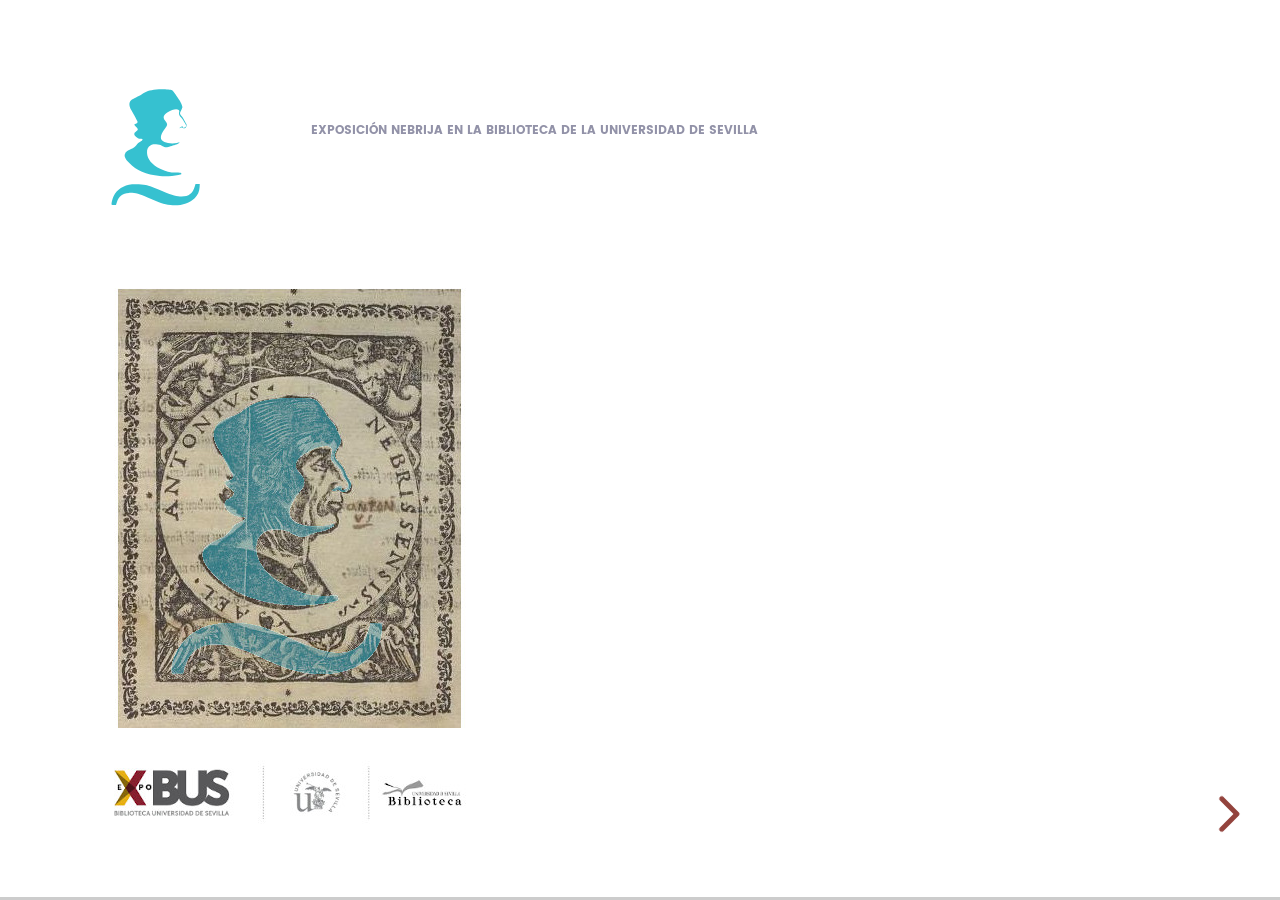
==== nebrija/index.html @ 157eaf67 "Primera publicación Nebrija 01" ====
<!doctype html>
<html>
	<head>
		<meta charset="utf-8">
		<meta name="viewport" content="width=device-width, initial-scale=1.0, maximum-scale=1.0, user-scalable=no">

		<title>Exposición Antonio de Nebrija en la BUS</title>

		<link rel="stylesheet" href="css/reveal.css">
		<link rel="stylesheet" href="css/theme/myplanet.css">
		<link rel="stylesheet" href="css/presentation.css">
		<link rel="stylesheet" href="css/nebrija.css">

	</head>
	<body>
		<div class="reveal pattern--random">
			<div class="slides">
<!---SECTION------------------------------------------------------------------->
				<section class="subsection " id="subsection--ice"><!--<section class="subsection color--ice" id="subsection--ice">-->
					<div class="grid-wrapper">
						<div class="header">
							<div class="logo"></div>
							<div class="section" style="margin-top: 40px;">Exposición Nebrija en la biblioteca de la universidad de Sevilla</div>
						</div>
						<h1> <img src="imagenes/portada.jpg" style="margin: 80px auto; justify-content: center;"> </h1>
						
						<div class="description" style="text-align: justify;">30 Septiembre - 12 Octubre (2022)</div> 
					</div>
				</section>
<!---SECTION------------------------------------------------------------------->
<section id="salas">
	<div class="grid-wrapper">
		<div class="header">
			<div class="logo"></div>
			<div class="section" style="margin-top: 40px;">Exposición Nebrija en la biblioteca de la universidad de Sevilla</div>
		</div>
		<div class="content" style="text-align: center;">
			<button id="botonsala" onclick="location.href='#sala1'" type="button">Sala 1: Gramáticas</button>
			<button id="botonsala" onclick="location.href='#sala2'" type="button">Sala 2: Diccionarios</button>
			<button id="botonsala" onclick="location.href='#sala3'" type="button">Sala 3: Ediciones y Comentos</button>
			<button id="botonsala" onclick="location.href='#sala4'" type="button">Sala 4: La imprenta granadina de los Nebrija</button>
			<button id="botonsala" onclick="location.href='#sala5'" type="button">Sala 5: Tradición Escolar</button>
			<button id="botonsala" onclick="location.href='#sala6'" type="button">Sala 6: Homenajes y Exposiciones</button>
		</div>
	</div>
</section>

<!---SECTION------SALA 1------------------------------------------------------------->
<section>
	<section id="sala1">
		<div class="grid-wrapper">
			<div class="header">
				<div class="logo"></div>
				<div class="section" style="margin-top: 40px;">Exposición Nebrija en la biblioteca de la universidad de Sevilla</div>
			</div>
			<div class="content" style="text-align: center;">
				<h1 class="tituloSala" style="margin-top: 10px;">1. Gramáticas</h1>
				<img src="imagenes/vs1n.png">
				<div class="reproductores" style="height: 30em;width:95%;border:solid 0px red;margin: auto;">
					<iframe src="S1_gramatica.html" frameborder="0" style="height: 30em;width:100%;"></iframe>
				</div>		
			</div>
		</div>
		
	</section>

	<section id="sala1libro1" class="sectionLibro" style="margin: auto;padding-top: 15px;padding-left: 10px;">
				<img width="100%" src="imagenes/sala1/39_2_09.jpg">
	</section>

	<section id="sala1libro2" class="sectionLibro" style="margin: auto;padding-top: 15px;padding-left: 10px;">
		<img class="libro" src="imagenes/sala1/58_3_07.jpg">
	</section>

	<section id="sala1libro3" class="sectionLibro" style="margin: auto;padding-top: 15px;padding-left: 10px;">
		<img class="libro" src="imagenes/sala1/59_3_05.jpg">
	</section>

</section>
<!--end-SECTION-------sala 1--------------------------------------------------->

<!---SECTION------SALA 2------------------------------------------------------------->
<section>
	<section id="sala2">
		<div class="grid-wrapper">
			<div class="header">
				<div class="logo"></div>
				<div class="section" style="margin-top: 40px;">Exposición Nebrija en la biblioteca de la universidad de Sevilla</div>
			</div>
			<div class="content" style="text-align: center;">
				<h1 class="tituloSala" style="margin-top: 10px;">2. Diccionarios</h1>
				<img src="imagenes/vitrinaSala2_num.png">
				<div class="reproductores" style="height: 30em;width:100%;border:solid 0px red;margin: auto;">
					<iframe src="S2_diccionarios.html" frameborder="0" style="height: 30em;width:99%;""></iframe>
				</div>		
			</div>
		</div>
	</section>

	<section id="sala2libro1" class="sectionLibro" style="margin: auto;padding-top: 15px;padding-left: 10px;">
		<img src="imagenes/sala2/04_07_26.jpg">
	</section>

	<section id="sala2libro2" class="sectionLibro" style="margin: auto;padding-top: 15px;padding-left: 10px;">
		<img src="imagenes/sala2/067_139.jpg">
	</section>

	<section id="sala2libro3" class="sectionLibro" style="margin: auto;padding-top: 15px;padding-left: 10px;">
	<img src="imagenes/sala2/301_197.jpg">
	</section>

	<section id="sala2libro4" class="sectionLibro" style="margin: auto;padding-top: 15px;padding-left: 10px;">
		<img src="imagenes/sala2/38_5_09.jpg">
		</section>
		
	<section id="sala2libro5" class="sectionLibro" style="margin: auto;padding-top: 15px;padding-left: 10px;">
		<img src="imagenes/sala2/54_3_19.jpg">
	</section>
</section>
<!---end SECTION-------------SALA 2------------------------------------------->

<!---SECTION------------------------------------------------------------------->
<section id="sala3">
	<div class="grid-wrapper">
		<div class="header">
			<div class="logo"></div>
			<div class="section" style="margin-top: 40px;">Exposición Nebrija en la biblioteca de la universidad de Sevilla</div>
		</div>
		<div class="content" style="text-align: center;">
			<h1 class="tituloSala" style="margin-top: 10px;">3. Ediciones y Comentos</h1>
			<img src="imagenes/vitrinaSala3_num.png">
			<div class="reproductores" style="height: 30em;width:100%;border:solid 0px red;margin: auto;">
				<iframe src="S3_comentos.html" frameborder="0" style="height: 30em;width:99%;""></iframe>
			</div>		
		</div>
	</div>
</section>
<!---end SECTION------------------------------------------------------------------->

<!---SECTION------------------------------------------------------------------->
<section id="sala4">
	<div class="grid-wrapper">
		<div class="header">
			<div class="logo"></div>
			<div class="section" style="margin-top: 40px;">Exposición Nebrija en la biblioteca de la universidad de Sevilla</div>
		</div>
		<div class="content" style="text-align: center;">
			<h1 class="tituloSala" style="margin-top: 10px;">4. La imprenta granadina de los Nebrija</h1>
			<img src="imagenes/vitrinaSala4_num.png">
			<div class="reproductores" style="height: 30em;width:100%;border:solid 0px red;margin: auto;">
				<iframe src="S4_imprenta.html" frameborder="0" style="height: 30em;width:99%;""></iframe>
			</div>		
		</div>
	</div>
</section>
<!---end SECTION------------------------------------------------------------------->

<!---SECTION------------------------------------------------------------------->
<section id="sala5">
	<div class="grid-wrapper">
		<div class="header">
			<div class="logo"></div>
			<div class="section" style="margin-top: 40px;">Exposición Nebrija en la biblioteca de la universidad de Sevilla</div>
		</div>
		<div class="content" style="text-align: center;">
			<h1 class="tituloSala" style="margin-top: 10px;">5. Tradición Escolar</h1>
			<img src="imagenes/vitrinaSala5_num.png">
			<div class="reproductores" style="height: 30em;width:100%;border:solid 0px red;margin: auto;">
				<iframe src="S5_tradicionEscolar.html" frameborder="0" style="height: 30em;width:99%;""></iframe>
			</div>		
		</div>
	</div>
</section>
<!---end SECTION------------------------------------------------------------------->

<!---SECTION------------------------------------------------------------------->
<section id="sala6">
	<div class="grid-wrapper">
		<div class="header">
			<div class="logo"></div>
			<div class="section" style="margin-top: 40px;">Exposición Nebrija en la biblioteca de la universidad de Sevilla</div>
		</div>
		<div class="content" style="text-align: center;">
			<h1 class="tituloSala" style="margin-top: 10px;">6. Homenajes y Exposiciones</h1>
			<img src="imagenes/vitrinaSala6_num.png">
			<div class="reproductores" style="height: 30em;width:100%;border:solid 0px red;margin: auto;">
				<iframe src="S6_homenajesExposiciones.html" frameborder="0" style="height: 30em;width:99%;""></iframe>
			</div>		
		</div>
	</div>
</section>
<!---end SECTION------------------------------------------------------------------->

<!---SECTION------------------------------------------------------------------->
<section id="creditos">
	<div class="grid-wrapper">
		<div class="header">
			<div class="logo"></div>
			<div class="section" style="margin-top: 40px;">Exposición Nebrija en la biblioteca de la universidad de Sevilla</div>
		</div>
		<div class="content" style="text-align: center;">
			<h1>Créditos</h1> Organiza: Biblioteca de la Universidad de Sevilla <br><br>Comisarios científicos: Juan Montero Delgado, José Solís de los Santos <br><br>Textos: José Solís de los Santos <br><br>Fichas técnicas y comentarios: Juan Montero Delgado, José Solís de los Santos, Eduardo Peñalver Gómez, José Javier Rodríguez Toro, Juan Francisco Reyes Montero, Pablo Amador Outón <br><br>Diseño y montaje: Eduardo Peñalver Gómez, Juan Ángel González García, Almudena Iturri Franco, Ana Sancho Miró, Javier Villanueva Gonzalo, Susana Bando Berbís <br><br>Diseño y montaje (Audioguía): Lizeth Gutiérrez Mamani, Belén García Camino, Carmen Iglesias Trujillo, Rubén Díaz Pérez, Julio Moreno Linares, Javier Escudero Infante <br><br>Fotografía y digitalización: Javier Villanueva Gonzalo, Eva Mª Ballesteros Moreno, Carmen Fernández Madrazo, Carmen Marín Alberdi, Alicia Partida García, Mª Dolores de Segalerva Martínez-Esparza
		</div>
	</div>
</section>
<!---end SECTION------------------------------------------------------------------->

		<script src="lib/js/head.min.js"></script>
		<script src="js/reveal.js"></script>
		<script src="js/reveal-init.js"></script>

		<script>
			$(document).ready(function () {
				$('.mediPlayer').mediaPlayer();
			});
		</script>

	</body>
</html>
---- nebrija/css/theme/myplanet.css ----
/**
 * Myplanet theme for reveal.js.
 */
@import url(../../lib/font/source-sans-pro/source-sans-pro.css);
@import url(../../lib/font/poppins/poppins.css);
section.has-light-background, section.has-light-background h1, section.has-light-background h2, section.has-light-background h3, section.has-light-background h4, section.has-light-background h5, section.has-light-background h6 {
  color: #222; }

/*********************************************
 * GLOBAL STYLES
 *********************************************/
body {
  background: #fff;
  background-color: #fff; }

.reveal {
  font-family: "Poppins", "Source Sans Pro", Helvetica, sans-serif;
  font-size: inherit;
  font-weight: normal;
  color: #222; }

::selection {
  color: #fff;
  background: #bee4fd;
  text-shadow: none; }

::-moz-selection {
  color: #fff;
  background: #bee4fd;
  text-shadow: none; }

.reveal .slides section,
.reveal .slides section > section {
  line-height: 1.3;
  font-weight: inherit; }

/*********************************************
 * HEADERS
 *********************************************/
.reveal h1,
.reveal h2,
.reveal h3,
.reveal h4,
.reveal h5,
.reveal h6 {
  margin: 0 0 20px 0;
  color: #222;
  font-family: inherit;
  font-weight: 600;
  line-height: 1.2;
  letter-spacing: normal;
  text-transform: none;
  text-shadow: none;
  word-wrap: break-word; }

.reveal h1 {
  font-size: 2.5em; }

.reveal h2 {
  font-size: 1.6em; }

.reveal h3 {
  font-size: 1.3em; }

.reveal h4 {
  font-size: 1em; }

.reveal h1 {
  text-shadow: none; }

/*********************************************
 * OTHER
 *********************************************/
.reveal p {
  margin: 20px 0;
  line-height: 1.3; }

/* Ensure certain elements are never larger than the slide itself */
.reveal img,
.reveal video,
.reveal iframe {
  max-width: 95%;
  max-height: 95%; }

.reveal strong,
.reveal b {
  font-weight: bold; }

.reveal em {
  font-style: italic; }

.reveal ol,
.reveal dl,
.reveal ul {
  display: inline-block;
  text-align: left;
  margin: 0 0 0 1em; }

.reveal ol {
  list-style-type: decimal; }

.reveal ul {
  list-style-type: disc; }

.reveal ul ul {
  list-style-type: square; }

.reveal ul ul ul {
  list-style-type: circle; }

.reveal ul ul,
.reveal ul ol,
.reveal ol ol,
.reveal ol ul {
  display: block;
  margin-left: 40px; }

.reveal dt {
  font-weight: bold; }

.reveal dd {
  margin-left: 40px; }

.reveal blockquote {
  display: block;
  position: relative;
  width: 70%;
  margin: 20px auto;
  padding: 5px;
  font-style: italic;
  background: rgba(255, 255, 255, 0.05);
  box-shadow: 0px 0px 2px rgba(0, 0, 0, 0.2); }

.reveal blockquote p:first-child,
.reveal blockquote p:last-child {
  display: inline-block; }

.reveal q {
  font-style: italic; }

.reveal pre {
  display: block;
  position: relative;
  width: 90%;
  margin: 20px auto;
  text-align: left;
  font-size: 0.55em;
  font-family: monospace;
  line-height: 1.2em;
  word-wrap: break-word;
  box-shadow: 0px 0px 6px rgba(0, 0, 0, 0.3); }

.reveal code {
  font-family: monospace;
  text-transform: none; }

.reveal pre code {
  display: block;
  padding: 5px;
  overflow: auto;
  max-height: 400px;
  word-wrap: normal; }

.reveal table {
  margin: auto;
  border-collapse: collapse;
  border-spacing: 0; }

.reveal table th {
  font-weight: bold; }

.reveal table th,
.reveal table td {
  text-align: left;
  padding: 0.2em 0.5em 0.2em 0.5em;
  border-bottom: 1px solid; }

.reveal table th[align="center"],
.reveal table td[align="center"] {
  text-align: center; }

.reveal table th[align="right"],
.reveal table td[align="right"] {
  text-align: right; }

.reveal table tbody tr:last-child th,
.reveal table tbody tr:last-child td {
  border-bottom: none; }

.reveal sup {
  vertical-align: super;
  font-size: smaller; }

.reveal sub {
  vertical-align: sub;
  font-size: smaller; }

.reveal small {
  display: inline-block;
  font-size: 0.6em;
  line-height: 1.2em;
  vertical-align: top; }

.reveal small * {
  vertical-align: top; }

/*********************************************
 * LINKS
 *********************************************/
.reveal a {
  color: #42affa;
  text-decoration: none;
  -webkit-transition: color .15s ease;
  -moz-transition: color .15s ease;
  transition: color .15s ease; }

.reveal a:hover {
  color: #8dcffc;
  text-shadow: none;
  border: none; }

.reveal .roll span:after {
  color: #fff;
  background: #068de9; }

/*********************************************
 * IMAGES
 *********************************************/
.reveal section img {
  margin: 15px 0px;
  background: rgba(255, 255, 255, 0.12);
  border: 4px solid #222;
  box-shadow: 0 0 10px rgba(0, 0, 0, 0.15); }

.reveal section img.plain {
  border: 0;
  box-shadow: none; }

.reveal a img {
  -webkit-transition: all .15s linear;
  -moz-transition: all .15s linear;
  transition: all .15s linear; }

.reveal a:hover img {
  background: rgba(255, 255, 255, 0.2);
  border-color: #42affa;
  box-shadow: 0 0 20px rgba(0, 0, 0, 0.55); }

/*********************************************
 * NAVIGATION CONTROLS
 *********************************************/
.reveal .controls {
  color: #42affa; }

/*********************************************
 * PROGRESS BAR
 *********************************************/
.reveal .progress {
  background: rgba(0, 0, 0, 0.2);
  color: #42affa; }

.reveal .progress span {
  -webkit-transition: width 800ms cubic-bezier(0.26, 0.86, 0.44, 0.985);
  -moz-transition: width 800ms cubic-bezier(0.26, 0.86, 0.44, 0.985);
  transition: width 800ms cubic-bezier(0.26, 0.86, 0.44, 0.985); }

/*********************************************
 * PRINT BACKGROUND
 *********************************************/
@media print {
  .backgrounds {
    background-color: #fff; } }

html {
  font-size: 2.25vmin; }

@media (max-width: 768px) {
  html {
    font-size: 16px; } }

@media (max-width: 568px) {
  html {
    font-size: 14px; } }

.visually-hidden {
  position: absolute !important;
  clip: rect(1px, 1px, 1px, 1px);
  overflow: hidden;
  height: 1px;
  width: 1px;
  word-wrap: normal; }

.reveal[class*="pattern--"] {
  background-position: center center;
  background-size: 133vmax auto; }

.reveal.pattern--hills {
  background-image: url("../../lib/myplanet/patterns/hills/pattern.svg"); }
  .reveal.pattern--hills .slides section.intro {
    background-color: #FAFAFA; }
    .reveal.pattern--hills .slides section.intro .logo {
      background-image: url("../../lib/myplanet/patterns/hills/logo.svg"); }
  .reveal.pattern--hills .slides section.title {
    background-color: #872E27; }
  .reveal.pattern--hills .progress {
    color: #872E27; }
  .reveal.pattern--hills .controls {
    color: #872E27; }

.reveal.pattern--indigo {
  background-image: url("../../lib/myplanet/patterns/indigo/pattern.svg"); }
  .reveal.pattern--indigo .slides section.intro {
    background-color: #FAFAFA; }
    .reveal.pattern--indigo .slides section.intro .logo {
      background-image: url("../../lib/myplanet/patterns/indigo/logo.svg"); }
  .reveal.pattern--indigo .slides section.title {
    background-color: #872E27; }
  .reveal.pattern--indigo .progress {
    color: #872E27; }
  .reveal.pattern--indigo .controls {
    color: #872E27; }

.reveal.pattern--molecules {
  background-image: url("../../lib/myplanet/patterns/molecules/pattern.svg"); }
  .reveal.pattern--molecules .slides section.intro {
    background-color: #FAFAFA; }
    .reveal.pattern--molecules .slides section.intro .logo {
      background-image: url("../../lib/myplanet/patterns/molecules/logo.svg"); }
  .reveal.pattern--molecules .slides section.title {
    background-color: #872E27; }
  .reveal.pattern--molecules .progress {
    color: #872E27; }
  .reveal.pattern--molecules .controls {
    color: #872E27; }

.reveal.pattern--night-sky {
  background-image: url("../../lib/myplanet/patterns/night-sky/pattern.svg"); }
  .reveal.pattern--night-sky .slides section.intro {
    background-color: #DEF9F6; }
    .reveal.pattern--night-sky .slides section.intro .logo {
      background-image: url("../../lib/myplanet/patterns/night-sky/logo.svg"); }
  .reveal.pattern--night-sky .slides section.title {
    background-color: #0D7D7F; }
  .reveal.pattern--night-sky .progress {
    color: #0D7D7F; }
  .reveal.pattern--night-sky .controls {
    color: #0D7D7F; }

.reveal.pattern--orange-river {
  background-image: url("../../lib/myplanet/patterns/orange-river/pattern.svg"); }
  .reveal.pattern--orange-river .slides section.intro {
    background-color: #FFEDE9; }
    .reveal.pattern--orange-river .slides section.intro .logo {
      background-image: url("../../lib/myplanet/patterns/orange-river/logo.svg"); }
  .reveal.pattern--orange-river .slides section.title {
    background-color: #872E27; }
  .reveal.pattern--orange-river .progress {
    color: #872E27; }
  .reveal.pattern--orange-river .controls {
    color: #872E27; }

.reveal.pattern--palette {
  background-image: url("../../lib/myplanet/patterns/palette/pattern.svg"); }
  .reveal.pattern--palette .slides section.intro {
    background-color: #FFEDE9; }
    .reveal.pattern--palette .slides section.intro .logo {
      background-image: url("../../lib/myplanet/patterns/palette/logo.svg"); }
  .reveal.pattern--palette .slides section.title {
    background-color: #872E27; }
  .reveal.pattern--palette .progress {
    color: #872E27; }
  .reveal.pattern--palette .controls {
    color: #872E27; }

.reveal.pattern--playground {
  background-image: url("../../lib/myplanet/patterns/playground/pattern.svg"); }
  .reveal.pattern--playground .slides section.intro {
    background-color: #FCECDB; }
    .reveal.pattern--playground .slides section.intro .logo {
      background-image: url("../../lib/myplanet/patterns/playground/logo.svg"); }
  .reveal.pattern--playground .slides section.title {
    background-color: #8E3E28; }
  .reveal.pattern--playground .progress {
    color: #8E3E28; }
  .reveal.pattern--playground .controls {
    color: #8E3E28; }

.reveal.pattern--pop {
  background-image: url("../../lib/myplanet/patterns/pop/pattern.svg"); }
  .reveal.pattern--pop .slides section.intro {
    background-color: #FFEDE9; }
    .reveal.pattern--pop .slides section.intro .logo {
      background-image: url("../../lib/myplanet/patterns/pop/logo.svg"); }
  .reveal.pattern--pop .slides section.title {
    background-color: #872E27; }
  .reveal.pattern--pop .progress {
    color: #872E27; }
  .reveal.pattern--pop .controls {
    color: #872E27; }

.reveal.pattern--quilt {
  background-image: url("../../lib/myplanet/patterns/quilt/pattern.svg"); }
  .reveal.pattern--quilt .slides section.intro {
    background-color: #DEF9F6; }
    .reveal.pattern--quilt .slides section.intro .logo {
      background-image: url("../../lib/myplanet/patterns/quilt/logo.svg"); }
  .reveal.pattern--quilt .slides section.title {
    background-color: #0D7D7F; }
  .reveal.pattern--quilt .progress {
    color: #0D7D7F; }
  .reveal.pattern--quilt .controls {
    color: #0D7D7F; }

.reveal.pattern--stream {
  background-image: url("../../lib/myplanet/patterns/stream/pattern.svg"); }
  .reveal.pattern--stream .slides section.intro {
    background-color: #DEF9F6; }
    .reveal.pattern--stream .slides section.intro .logo {
      background-image: url("../../lib/myplanet/patterns/stream/logo.svg"); }
  .reveal.pattern--stream .slides section.title {
    background-color: #0D7D7F; }
  .reveal.pattern--stream .progress {
    color: #0D7D7F; }
  .reveal.pattern--stream .controls {
    color: #0D7D7F; }

.reveal.pattern--stripes {
  background-image: url("../../lib/myplanet/patterns/stripes/pattern.svg"); }
  .reveal.pattern--stripes .slides section.intro {
    background-color: #FFEDE9; }
    .reveal.pattern--stripes .slides section.intro .logo {
      background-image: url("../../lib/myplanet/patterns/stripes/logo.svg"); }
  .reveal.pattern--stripes .slides section.title {
    background-color: #872E27; }
  .reveal.pattern--stripes .progress {
    color: #872E27; }
  .reveal.pattern--stripes .controls {
    color: #872E27; }

.reveal.pattern--waterfall {
  background-image: url("../../lib/myplanet/patterns/waterfall/pattern.svg"); }
  .reveal.pattern--waterfall .slides section.intro {
    background-color: #DEF9F6; }
    .reveal.pattern--waterfall .slides section.intro .logo {
      background-image: url("../../lib/myplanet/patterns/waterfall/logo.svg"); }
  .reveal.pattern--waterfall .slides section.title {
    background-color: #0D7D7F; }
  .reveal.pattern--waterfall .progress {
    color: #0D7D7F; }
  .reveal.pattern--waterfall .controls {
    color: #0D7D7F; }

.reveal.pattern--waves {
  background-image: url("../../lib/myplanet/patterns/waves/pattern.svg"); }
  .reveal.pattern--waves .slides section.intro {
    background-color: #DEF9F6; }
    .reveal.pattern--waves .slides section.intro .logo {
      background-image: url("../../lib/myplanet/patterns/waves/logo.svg"); }
  .reveal.pattern--waves .slides section.title {
    background-color: #0D7D7F; }
  .reveal.pattern--waves .progress {
    color: #0D7D7F; }
  .reveal.pattern--waves .controls {
    color: #0D7D7F; }

.reveal .slides section.color--dark {
  background-color: #22272B;
  color: #EEEDEF; }
  .reveal .slides section.color--dark .logo {
   /* background-image: url("../../lib/myplanet/logo/white/mark-outline.svg");*/
   background-image: url("../../lib/myplanet/logo/white/logo_nebrijaf.png");
  }

.reveal .slides section.color--ice {
  background-color: #9292A8;
  color: #FFFFFF; }
  .reveal .slides section.color--ice .logo {
   /* background-image: url("../../lib/myplanet/logo/white/mark-outline.svg"); */
   background-image: url("../../lib/myplanet/logo/white/logo_nebrijaf.png");
  }

.reveal .slides section.color--light {
  background-color: #FFFFFF;
  color: #66646B; }
  .reveal .slides section.color--light .logo {
    /*background-image: url("../../lib/myplanet/logo/ice/mark-outline.svg");*/
    background-image: url("../../lib/myplanet/logo/white/logo_nebrijaf.png");
  }

.reveal .slides section.color--midnight {
  background-color: #2A2A49;
  color: #FFFFFF; }
  .reveal .slides section.color--midnight .logo {
    /*background-image: url("../../lib/myplanet/logo/white/mark-outline.svg");*/
    background-image: url("../../lib/myplanet/logo/white/logo_nebrijaf.png");
  }

.reveal .slides section.color--radiant {
  background-color: #F25930;
  color: #FFFFFF; }
  .reveal .slides section.color--radiant .logo {
    /*background-image: url("../../lib/myplanet/logo/white/mark-outline.svg"); */
    background-image: url("../../lib/myplanet/logo/white/logo_nebrijaf.png");
  }

.grid-wrapper {
  display: grid; }

.reveal .slides {
  text-align: left; }

.reveal .slides > section,
.reveal .slides > section > section {
  padding: 0; }

.reveal .slides > section.past,
.reveal .slides > section.future,
.reveal .slides > section > section.past,
.reveal .slides > section > section.future {
  opacity: 1; }

.reveal .controls {
  right: 4vmin;
  bottom: 4vmin; }
  @media (max-width: 768px) {
    .reveal .controls {
      right: 2vmin;
      bottom: 2vmin; } }

.reveal h1,
.reveal h2,
.reveal h3,
.reveal h4,
.reveal h5,
.reveal h6 {
  margin-bottom: 2.5vmin;
  color: inherit; }

.reveal .slides section {
  box-sizing: border-box;
  padding: 0; }

.reveal blockquote p:first-child,
.reveal blockquote p:last-child {
  display: block; }

.reveal section img {
  background: none;
  border: none;
  box-shadow: none;
  margin: 0; }

.reveal .slides section {
  height: 100vh;
  margin: 0;
  width: 100vw;
  color: #2A2A49; }
  .reveal .slides section:not([class*='color--']) {
    background-color: #FFFFFF; }
  .reveal .slides section.stack {
    background-color: transparent; }
  .reveal .slides section .grid-wrapper {
    box-sizing: border-box;
    grid-column-gap: 10vmin;
    grid-row-gap: 5vmin;
    grid-template-areas: "header" "content";
    grid-template-rows: 4.5vmin 1fr;
    height: 100%;
    padding: 10vmin; }
  .reveal .slides section .header {
    align-items: center;
    display: flex;
    grid-area: header; }
  .reveal .slides section .logo {
    /*background-image: url("../../lib/myplanet/logo/ice/mark-outline.svg");*/
    background-image: url("../../imagenes/NEBRIJA02.svg");

    background-repeat: no-repeat;
    background-size: auto 100%;
    display: inline-block;
    grid-area: header;
    /*height: 4.5vmin;*//*========================================================*/
    height: 15vmin;
    margin-right: 4.5vmin;
    margin-top: 8.5vmin;
    /*width: 4.5vmin; */ 
    width: 20vmin;}
  .reveal .slides section .section {
    text-transform: uppercase;
    line-height: 4.5vmin;
    font-size: 0.6em;
    font-weight: bold; }
  .reveal .slides section:not([class*="color--"]) .section {
    color: #9292A8; }
  .reveal .slides section .content {
    align-self: center;
    grid-area: content; }
  .reveal .slides section.color--dark .section {
    color: #EEEDEF; }

.reveal .slides section.intro {
  height: calc(100vh - 8vmin);
  margin: 4vmin;
  width: calc(100vw - 8vmin); }
  @media (max-width: 768px) {
    .reveal .slides section.intro {
      height: calc(100vh - 4vmin);
      margin: 2vmin;
      width: calc(100vw - 4vmin); } }
  .reveal .slides section.intro .logo-wrapper {
    display: flex;
    height: 100%; }
  .reveal .slides section.intro .logo {
    background-position: center;
    background-size: contain;
    height: auto;
    margin: auto;
    min-height: 200px;
    min-width: 200px;
    width: 33%; }

.reveal .slides section.title {
  height: calc(100vh - 8vmin);
  margin: 4vmin;
  width: calc(100vw - 8vmin);
  color: #FFFFFF;
  margin-left: 22vw;
  width: calc(100vw - 4vmin - 22vw); }
  @media (max-width: 768px) {
    .reveal .slides section.title {
      height: calc(100vh - 4vmin);
      margin: 2vmin;
      width: calc(100vw - 4vmin); } }
  .reveal .slides section.title .grid-wrapper {
    grid-template-areas: "header header" "content content" ". credit";
    grid-template-columns: auto 40%;
    grid-template-rows: 6vmin 1fr auto;
    grid-column-gap: 10vmin; }
  .reveal .slides section.title .logo {
/*   background-image: url("../../lib/myplanet/logo/white/mark-outline.svg");*/ 
     background-image: url("../../imagenes/NEBRIJA02.svg");

    height: 6vmin;
    width: 6vmin; }
  .reveal .slides section.title .logo--full {
    /*background-image: url("../../lib/myplanet/logo/white/logo-outline.svg");*/
    background-image: url("../../imagenes/NEBRIJA02.svg");

    width: 24vmin; }
  .reveal .slides section.title .content {
    align-self: center;
    grid-area: content; }
  .reveal .slides section.title h1 {
    color: #FFFFFF; }
  .reveal .slides section.title .credit {
    align-self: end;
    grid-area: credit;
    line-height: 1.8em; }
    .reveal .slides section.title .credit hr {
      border: solid #EEEDEF;
      border-width: 1px 0 0 0;
      margin: 0 0 .8em 0;
      width: 20%; }
    .reveal .slides section.title .credit .label {
      font-size: 60%;
      text-transform: uppercase; }
    .reveal .slides section.title .credit .name {
      font-weight: bold; }
  @media (max-width: 568px) {
    .reveal .slides section.title .grid-wrapper {
      grid-template-areas: "header" "content" "credit";
      grid-template-columns: auto; }
    .reveal .slides section.title .credit {
      justify-self: end; } }
  @media (min-width: 1280px) {
    .reveal .slides section.title .content {
      display: grid;
      grid-template-areas: "title description";
      grid-template-columns: auto 40%;
      grid-column-gap: 10vmin; }
    .reveal .slides section.title h1 {
      grid-area: title; }
    .reveal .slides section.title .description {
      grid-area: description;
      margin-top: 0.5em; } }

.reveal .slides section.subsection .grid-wrapper {
  grid-template-areas: "header" "title" "description";
  grid-template-rows: 4.5vmin 3fr 1fr; }

.reveal .slides section.subsection h1 {
  align-self: center;
  grid-area: title;
  margin: 0; }

.reveal .slides section.subsection .description {
  color: #9292A8;
  grid-area: description;
  min-height: 4em; }

.reveal .slides section.subsection:not([class*='color--']) .logo, .reveal .slides section.subsection.color--light .logo {
  /*background-image: url("../../lib/myplanet/logo/black/mark-outline.svg"); */    
  background-image: url("../../imagenes/NEBRIJA02.svg");
}

.reveal .slides section.subsection.color--midnight .description, .reveal .slides section.subsection.color--ice .description, .reveal .slides section.subsection.color--radiant .description {
  color: #EEEDEF; }

.reveal .slides section.quote blockquote {
  align-self: center;
  background: none;
  color: #66646B;
  border: none;
  box-shadow: none;
  font-size: 2em;
  font-style: normal;
  margin: 0;
  max-width: 42ex;
  padding: 0;
  width: 100%; }

.reveal .slides section.quote hr {
  border: solid #9292A8;
  border-width: 1px 0 0 0;
  margin: .8em 0;
  width: 10%; }

.reveal .slides section.quote cite {
  color: #9292A8;
  display: block;
  font-size: 1rem; }

.reveal .slides section.quote.color--midnight blockquote, .reveal .slides section.quote.color--ice blockquote, .reveal .slides section.quote.color--radiant blockquote {
  color: #FFFFFF; }

.reveal .slides section.quote.color--midnight hr, .reveal .slides section.quote.color--ice hr, .reveal .slides section.quote.color--radiant hr {
  border-color: #EEEDEF; }

.reveal .slides section.quote.color--midnight cite, .reveal .slides section.quote.color--ice cite, .reveal .slides section.quote.color--radiant cite {
  color: #EEEDEF; }

.reveal .slides section.team .content {
  display: grid;
  grid-auto-columns: 1fr;
  grid-auto-rows: 1fr;
  grid-auto-flow: column;
  grid-column-gap: 10vmin;
  grid-row-gap: 5vmin; }

.reveal .slides section.team .profile {
  display: grid;
  grid-column-gap: 5vmin;
  grid-template-rows: 15vmin 1fr; }

.reveal .slides section.team h2 {
  color: #9292A8;
  font-size: inherit;
  margin-bottom: 0.5em; }

.reveal .slides section.team p:first-of-type {
  margin-top: 0; }

.reveal .slides section.team p:last-of-type {
  margin-bottom: 0; }

.reveal .slides section.team img {
  display: block;
  float: left;
  height: auto;
  margin-right: 5vmin;
  width: auto; }

.reveal .slides section.team .name {
  margin: 0.6em 0; }

.reveal .slides section.team .role {
  color: #9292A8;
  font-size: 0.8em;
  margin: 0.6em 0; }

.reveal .slides section.team .supplement {
  font-size: .8em;
  color: #9292A8; }

@media not all and (max-width: 768px) {
  .reveal .slides section.team .profile:first-child:nth-last-child(1) {
    grid-template-rows: auto;
    grid-template-columns: 1fr 4fr; }
    .reveal .slides section.team .profile:first-child:nth-last-child(1) img {
      float: none;
      max-width: none;
      max-height: none;
      width: 100%; } }

@media (min-width: 1280px) {
  .reveal .slides section.team img {
    float: none;
    max-width: none;
    max-height: 100%;
    width: 100%; }
  .reveal .slides section.team .profile {
    grid-template-rows: auto;
    grid-template-columns: 1fr 3fr; }
  .reveal .slides section.team .profile:first-child:nth-last-child(1) {
    justify-self: center;
    padding: 0 10vmin; } }

@media (max-width: 768px) {
  .reveal .slides section.team .content {
    grid-auto-flow: row; } }

@media (max-width: 768px) and (orientation: landscape) {
  .reveal .slides section.team .content {
    grid-auto-flow: column; }
  .reveal .slides section.team .profile {
    grid-template-rows: auto;
    align-items: center;
    display: grid;
    grid-template-columns: 1fr;
    grid-column-gap: 5vmin; }
  .reveal .slides section.team .details {
    display: none; }
  .reveal .slides section.team img {
    float: left;
    height: auto;
    margin-right: 5vmin;
    max-height: 50%;
    max-width: 40%;
    width: auto; } }

@media (max-width: 568px) {
  .reveal .slides section.team .content {
    grid-auto-flow: row; }
  .reveal .slides section.team .profile {
    grid-template-rows: auto;
    align-items: center;
    display: grid;
    grid-template-columns: 1fr;
    grid-column-gap: 5vmin; }
  .reveal .slides section.team .details {
    display: none; }
  .reveal .slides section.team img {
    float: left;
    height: auto;
    margin-right: 5vmin;
    max-height: 50%;
    max-width: 40%;
    width: auto; } }

.reveal .slides section.end {
  height: 100vh;
  margin: 0;
  width: 100vw; }
  .reveal .slides section.end .logo-wrapper {
    display: flex;
    height: 100%; }
  .reveal .slides section.end .logo {
    /*background-image: url("../../lib/myplanet/logo/radiant-orange/logo-outline.svg");*/
    background-image: url("../../lib/myplanet/logo/white/logo_nebrijaf.png");

    background-position: center;
    background-size: contain;
    height: auto;
    margin: auto;
    min-height: 200px;
    min-width: 200px;
    width: 33%; }
  .reveal .slides section.end.color--radiant .logo {
    /*background-image: url("../../lib/myplanet/logo/white/logo-outline.svg"); }*/
    background-image: url("../../lib/myplanet/logo/white/logo_nebrijaf.png");
  }


/*******************************************************************************
 * Code Segments
 ******************************************************************************/
figure.code {
  display: flex;
  flex-direction: column;
  overflow: hidden; }

figure.code pre {
  box-shadow: none;
  font-size: 1rem;
  height: 100%;
  line-height: 1.1rem;
  margin: 0;
  width: 100%;
  overflow: hidden; }

.reveal pre code {
  background-color: #3f3f3f;
  border: 1ex solid #3f3f3f;
  border-width: 1ex 2ex;
  box-sizing: border-box;
  height: 100%;
  max-height: none;
  -moz-tab-size: 2;
  tab-size: 2; }

figure.code figcaption {
  box-sizing: border-box;
  padding: 1ex 2ex;
  width: 100%;
  font-size: 0.875em;
  border: 1px solid #3f3f3f;
  border-bottom-width: 0;
  background-color: #333;
  text-align: left; }

figure.code pre + figcaption {
  border-top-width: 0;
  border-bottom-width: 1px;
  color: #EEEDEF; }

figure.code figcaption.path {
  font-family: monospace; }

  /*=============== AÑADIDO POR LIZETH ==============*/
#botonsala{
  display: block;
  margin: 0 auto;
  padding: 30px;
  margin-bottom: 15px;
}
#botonsala1{
  margin:10px 5px 0 5px ;
  border-radius: 50%;
  padding: 40px;
}
.content h1{
  margin-top: 30px;
}
  /*==============fin añadido lizeth==================*/
---- nebrija/css/presentation.css ----
/**
 * @file
 * Presentation-specific styles.
 */
---- nebrija/css/nebrija.css ----
.sectionLibro {
    margin: auto;padding-top: 15px;padding-left: 10px;
}
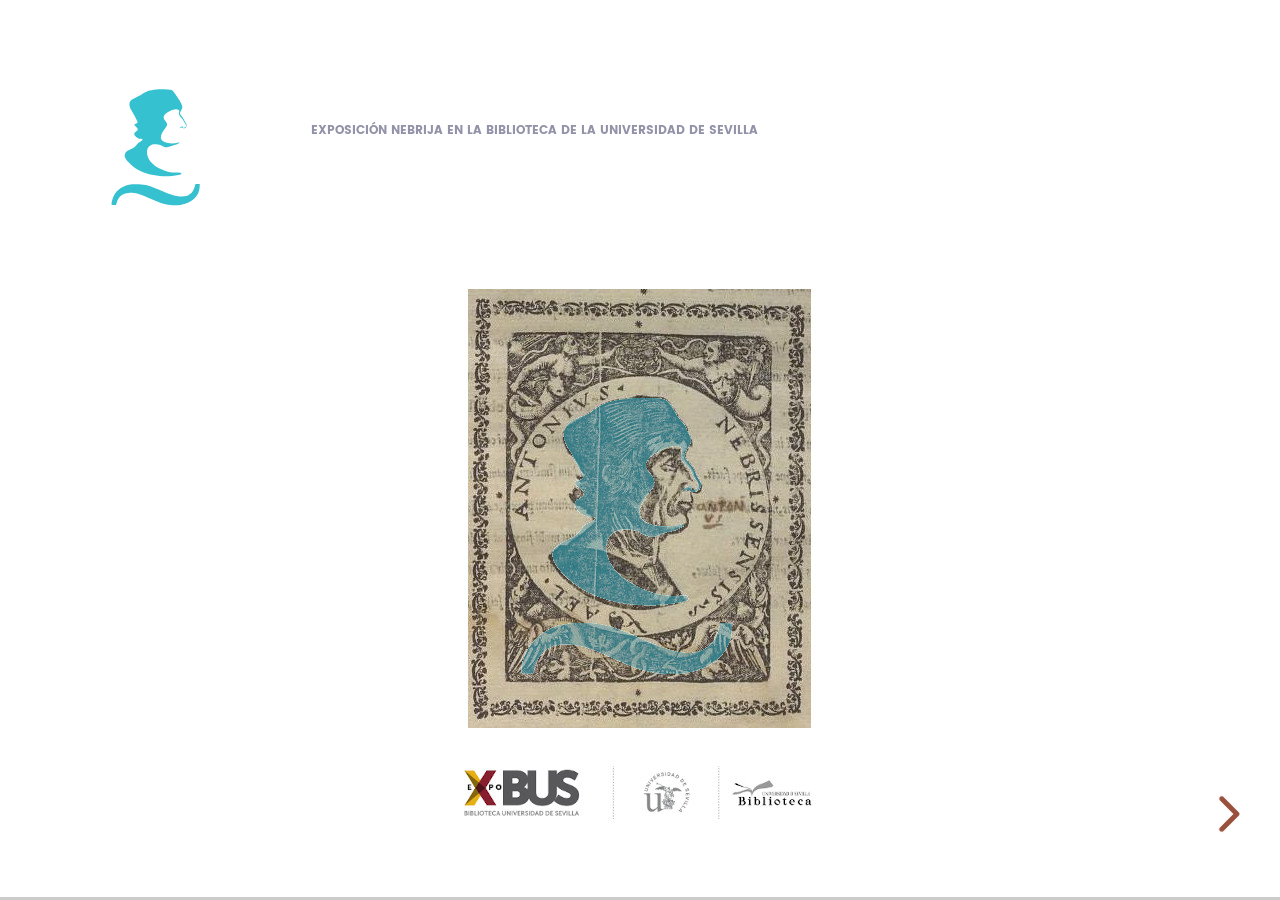
==== commit 7e0d8d86: "Primera publicación Nebrija 02" ====
--- a/nebrija/index.html
+++ b/nebrija/index.html
@@ -16,17 +16,16 @@
 		<div class="reveal pattern--random">
 			<div class="slides">
 <!---SECTION------------------------------------------------------------------->
-				<section class="subsection " id="subsection--ice"><!--<section class="subsection color--ice" id="subsection--ice">-->
-					<div class="grid-wrapper">
-						<div class="header">
-							<div class="logo"></div>
-							<div class="section" style="margin-top: 40px;">Exposición Nebrija en la biblioteca de la universidad de Sevilla</div>
-						</div>
-						<h1> <img src="imagenes/portada.jpg" style="margin: 80px auto; justify-content: center;"> </h1>
-						
-						<div class="description" style="text-align: justify;">30 Septiembre - 12 Octubre (2022)</div> 
-					</div>
-				</section>
+<section class="subsection " id="subsection--ice"><!--<section class="subsection color--ice" id="subsection--ice">-->
+	<div class="grid-wrapper">
+		<div class="header">
+			<div class="logo"></div>
+			<div class="section" style="margin-top: 40px;">Exposición Nebrija en la biblioteca de la universidad de Sevilla</div>
+		</div>
+		<img src="imagenes/portada.jpg" style="margin: 80px auto; justify-content: center;">
+		<div class="description" style="text-align: justify;">30 Septiembre - 12 Octubre (2022)</div> 
+	</div>
+</section>
 <!---SECTION------------------------------------------------------------------->
 <section id="salas">
 	<div class="grid-wrapper">
@@ -55,7 +54,9 @@
 			</div>
 			<div class="content" style="text-align: center;">
 				<h1 class="tituloSala" style="margin-top: 10px;">1. Gramáticas</h1>
+
 				<img src="imagenes/vs1n.png">
+
 				<div class="reproductores" style="height: 30em;width:95%;border:solid 0px red;margin: auto;">
 					<iframe src="S1_gramatica.html" frameborder="0" style="height: 30em;width:100%;"></iframe>
 				</div>		
@@ -63,6 +64,10 @@
 		</div>
 		
 	</section>
+
+	<section id="sala0libro0" class="sectionLibro" style="margin: auto;padding-top: 15px;padding-left: 10px;">
+		<img width="100%" src="imagenes/vs1n.png">
+    </section>
 
 	<section id="sala1libro1" class="sectionLibro" style="margin: auto;padding-top: 15px;padding-left: 10px;">
 				<img width="100%" src="imagenes/sala1/39_2_09.jpg">
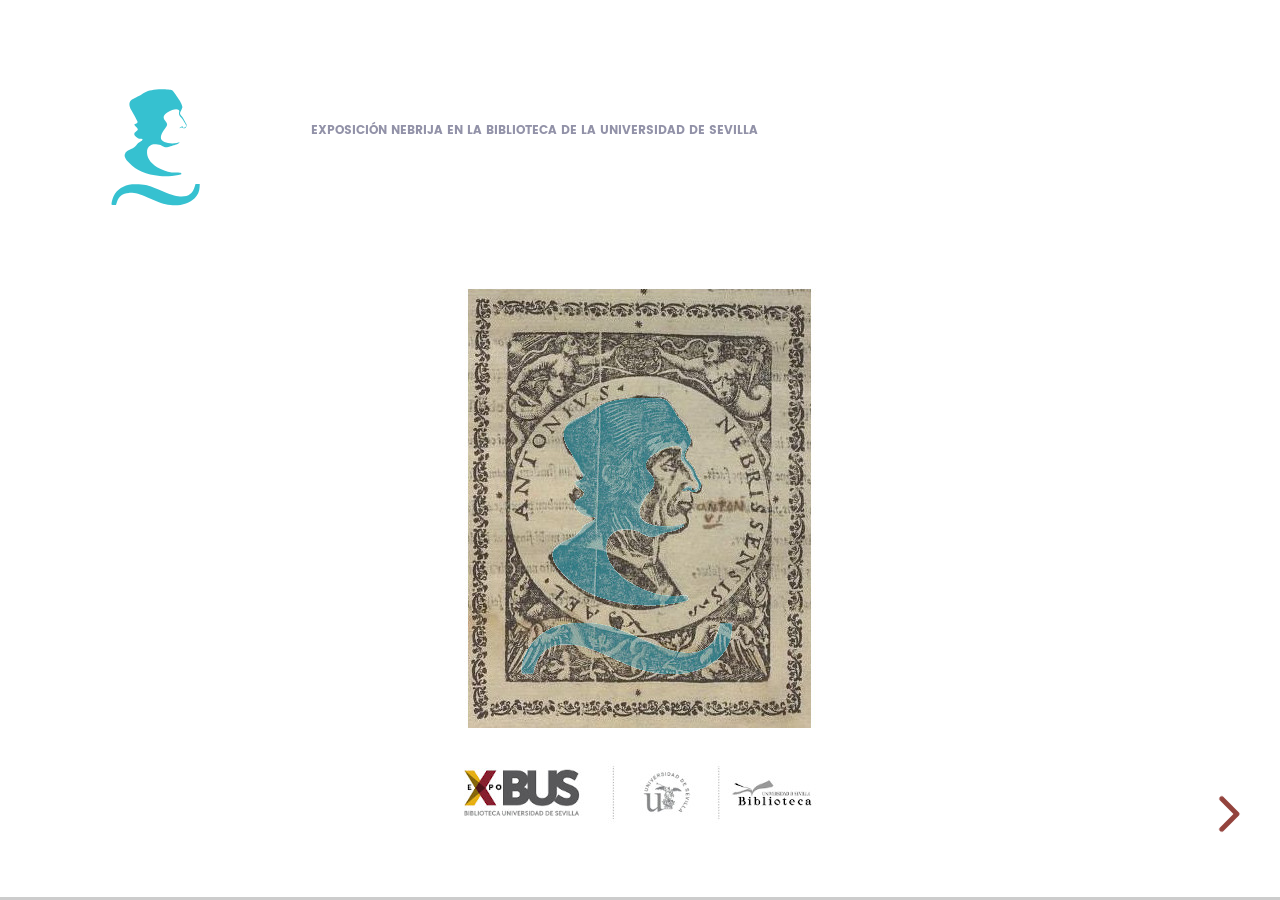
==== commit c784d3fc: "Primera publicación Nebrija 03" ====
--- a/nebrija/index.html
+++ b/nebrija/index.html
@@ -52,8 +52,8 @@
 				<div class="logo"></div>
 				<div class="section" style="margin-top: 40px;">Exposición Nebrija en la biblioteca de la universidad de Sevilla</div>
 			</div>
-			<div class="content" style="text-align: center;">
-				<h1 class="tituloSala" style="margin-top: 10px;">1. Gramáticas</h1>
+			<div>
+				<h1 class="tituloSala" style="margin-top: 10px;text-align: center;">1. Gramáticas</h1>
 
 				<img src="imagenes/vs1n.png">
 
@@ -214,11 +214,7 @@
 		<script src="js/reveal.js"></script>
 		<script src="js/reveal-init.js"></script>
 
-		<script>
-			$(document).ready(function () {
-				$('.mediPlayer').mediaPlayer();
-			});
-		</script>
+
 
 	</body>
 </html>
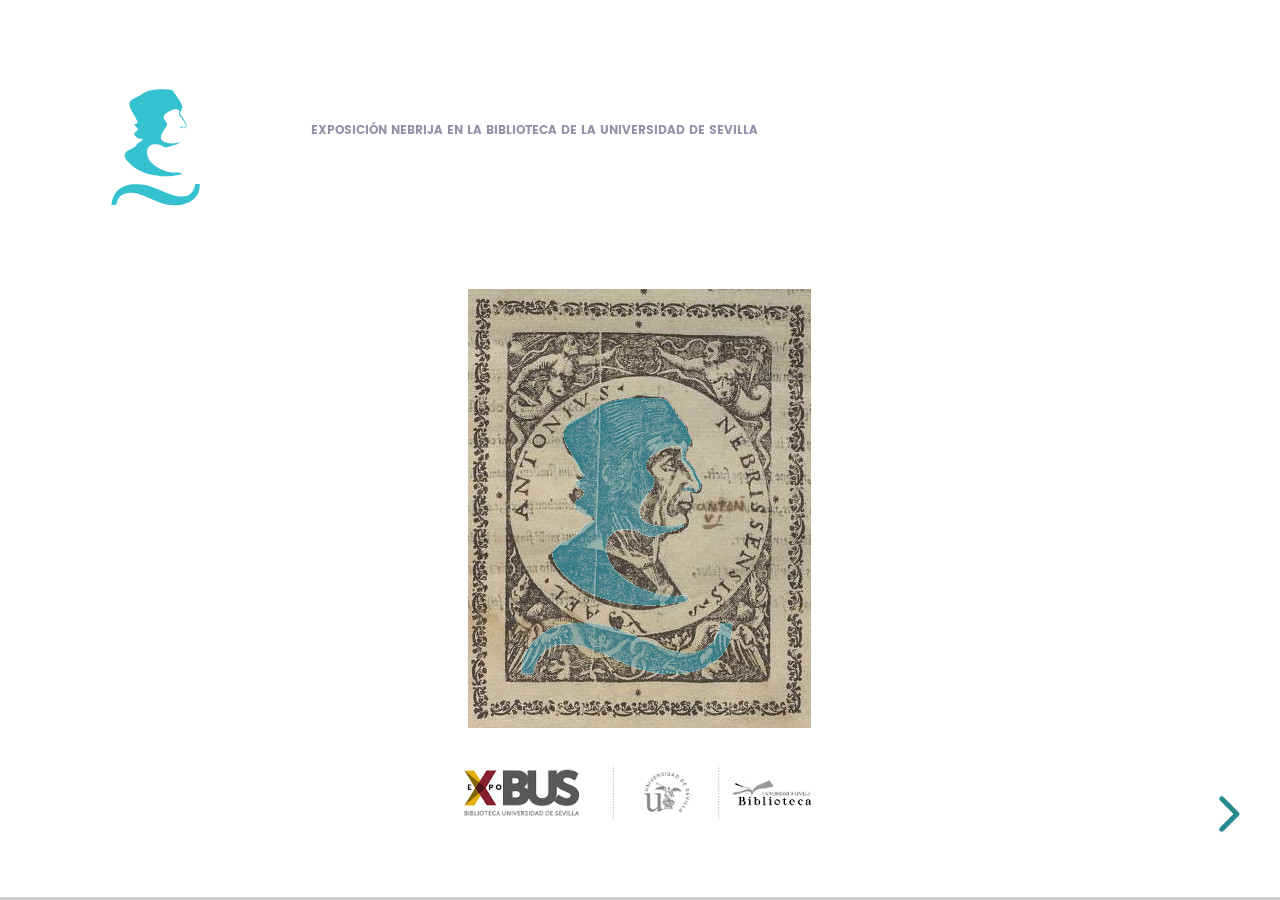
==== commit 80379071: "13 de octubre" ====
--- a/nebrija/index.html
+++ b/nebrija/index.html
@@ -16,7 +16,7 @@
 		<div class="reveal pattern--random">
 			<div class="slides">
 <!---SECTION------------------------------------------------------------------->
-<section class="subsection " id="subsection--ice"><!--<section class="subsection color--ice" id="subsection--ice">-->
+<section class="subsection " id="subsection--ice" style="background-color:white;">
 	<div class="grid-wrapper">
 		<div class="header">
 			<div class="logo"></div>
@@ -46,17 +46,15 @@
 
 <!---SECTION------SALA 1------------------------------------------------------------->
 <section>
-	<section id="sala1">
+	<section id="sala1" style="background-color:white;">
 		<div class="grid-wrapper">
 			<div class="header">
 				<div class="logo"></div>
 				<div class="section" style="margin-top: 40px;">Exposición Nebrija en la biblioteca de la universidad de Sevilla</div>
 			</div>
 			<div>
-				<h1 class="tituloSala" style="margin-top: 10px;text-align: center;">1. Gramáticas</h1>
-
-				<img src="imagenes/vs1n.png">
-
+				<h1 class="tituloSala" style="margin-top: 12px;text-align: center;">1. Gramáticas</h1>
+					<img src="imagenes/vitrinaSala1_num.png">
 				<div class="reproductores" style="height: 30em;width:95%;border:solid 0px red;margin: auto;">
 					<iframe src="S1_gramatica.html" frameborder="0" style="height: 30em;width:100%;"></iframe>
 				</div>		
@@ -65,10 +63,6 @@
 		
 	</section>
 
-	<section id="sala0libro0" class="sectionLibro" style="margin: auto;padding-top: 15px;padding-left: 10px;">
-		<img width="100%" src="imagenes/vs1n.png">
-    </section>
-
 	<section id="sala1libro1" class="sectionLibro" style="margin: auto;padding-top: 15px;padding-left: 10px;">
 				<img width="100%" src="imagenes/sala1/39_2_09.jpg">
 	</section>
@@ -86,14 +80,15 @@
 
 <!---SECTION------SALA 2------------------------------------------------------------->
 <section>
-	<section id="sala2">
+	<section id="sala2" style="background-color:white;">
 		<div class="grid-wrapper">
 			<div class="header">
 				<div class="logo"></div>
 				<div class="section" style="margin-top: 40px;">Exposición Nebrija en la biblioteca de la universidad de Sevilla</div>
 			</div>
-			<div class="content" style="text-align: center;">
-				<h1 class="tituloSala" style="margin-top: 10px;">2. Diccionarios</h1>
+			<div>
+			<!--<div class="content" style="text-align: center;">-->
+				<h1 class="tituloSala" style="margin-top: 12px;text-align: center;">2. Diccionarios</h1>
 				<img src="imagenes/vitrinaSala2_num.png">
 				<div class="reproductores" style="height: 30em;width:100%;border:solid 0px red;margin: auto;">
 					<iframe src="S2_diccionarios.html" frameborder="0" style="height: 30em;width:99%;""></iframe>
@@ -126,13 +121,14 @@
 
 <!---SECTION------------------------------------------------------------------->
 <section id="sala3">
-	<div class="grid-wrapper">
-		<div class="header">
-			<div class="logo"></div>
-			<div class="section" style="margin-top: 40px;">Exposición Nebrija en la biblioteca de la universidad de Sevilla</div>
-		</div>
-		<div class="content" style="text-align: center;">
-			<h1 class="tituloSala" style="margin-top: 10px;">3. Ediciones y Comentos</h1>
+	<div class="grid-wrapper" style="background-color:white;">
+		<div class="header">
+			<div class="logo"></div>
+			<div class="section" style="margin-top: 40px;">Exposición Nebrija en la biblioteca de la universidad de Sevilla</div>
+		</div>
+		<div>
+		<!--<div class="content" style="text-align: center;">-->
+			<h1 class="tituloSala" style="margin-top: 12px;text-align: center;">3. Ediciones y Comentos</h1>
 			<img src="imagenes/vitrinaSala3_num.png">
 			<div class="reproductores" style="height: 30em;width:100%;border:solid 0px red;margin: auto;">
 				<iframe src="S3_comentos.html" frameborder="0" style="height: 30em;width:99%;""></iframe>
@@ -144,13 +140,14 @@
 
 <!---SECTION------------------------------------------------------------------->
 <section id="sala4">
-	<div class="grid-wrapper">
-		<div class="header">
-			<div class="logo"></div>
-			<div class="section" style="margin-top: 40px;">Exposición Nebrija en la biblioteca de la universidad de Sevilla</div>
-		</div>
-		<div class="content" style="text-align: center;">
-			<h1 class="tituloSala" style="margin-top: 10px;">4. La imprenta granadina de los Nebrija</h1>
+	<div class="grid-wrapper" style="background-color:white;">
+		<div class="header">
+			<div class="logo"></div>
+			<div class="section" style="margin-top: 40px;">Exposición Nebrija en la biblioteca de la universidad de Sevilla</div>
+		</div>
+		<div>
+		<!--<div class="content" style="text-align: center;">-->
+			<h1 class="tituloSala" style="margin-top: 12px;text-align: center;">4. La imprenta granadina de los Nebrija</h1>
 			<img src="imagenes/vitrinaSala4_num.png">
 			<div class="reproductores" style="height: 30em;width:100%;border:solid 0px red;margin: auto;">
 				<iframe src="S4_imprenta.html" frameborder="0" style="height: 30em;width:99%;""></iframe>
@@ -162,13 +159,14 @@
 
 <!---SECTION------------------------------------------------------------------->
 <section id="sala5">
-	<div class="grid-wrapper">
-		<div class="header">
-			<div class="logo"></div>
-			<div class="section" style="margin-top: 40px;">Exposición Nebrija en la biblioteca de la universidad de Sevilla</div>
-		</div>
-		<div class="content" style="text-align: center;">
-			<h1 class="tituloSala" style="margin-top: 10px;">5. Tradición Escolar</h1>
+	<div class="grid-wrapper" style="background-color:white;">
+		<div class="header">
+			<div class="logo"></div>
+			<div class="section" style="margin-top: 40px;">Exposición Nebrija en la biblioteca de la universidad de Sevilla</div>
+		</div>
+		<div>
+		<!--<div class="content" style="text-align: center;">-->
+			<h1 class="tituloSala" style="margin-top: 12px;text-align: center;">5. Tradición Escolar</h1>
 			<img src="imagenes/vitrinaSala5_num.png">
 			<div class="reproductores" style="height: 30em;width:100%;border:solid 0px red;margin: auto;">
 				<iframe src="S5_tradicionEscolar.html" frameborder="0" style="height: 30em;width:99%;""></iframe>
@@ -179,14 +177,15 @@
 <!---end SECTION------------------------------------------------------------------->
 
 <!---SECTION------------------------------------------------------------------->
-<section id="sala6">
-	<div class="grid-wrapper">
-		<div class="header">
-			<div class="logo"></div>
-			<div class="section" style="margin-top: 40px;">Exposición Nebrija en la biblioteca de la universidad de Sevilla</div>
-		</div>
-		<div class="content" style="text-align: center;">
-			<h1 class="tituloSala" style="margin-top: 10px;">6. Homenajes y Exposiciones</h1>
+<section id="sala6" style="background-color:white;">
+	<div class="grid-wrapper">
+		<div class="header">
+			<div class="logo"></div>
+			<div class="section" style="margin-top: 40px;">Exposición Nebrija en la biblioteca de la universidad de Sevilla</div>
+		</div>
+		<div>
+		<!--<div class="content" style="text-align: center;">-->
+			<h1 class="tituloSala" style="margin-top: 12px;text-align: center;">6. Homenajes y Exposiciones</h1>
 			<img src="imagenes/vitrinaSala6_num.png">
 			<div class="reproductores" style="height: 30em;width:100%;border:solid 0px red;margin: auto;">
 				<iframe src="S6_homenajesExposiciones.html" frameborder="0" style="height: 30em;width:99%;""></iframe>
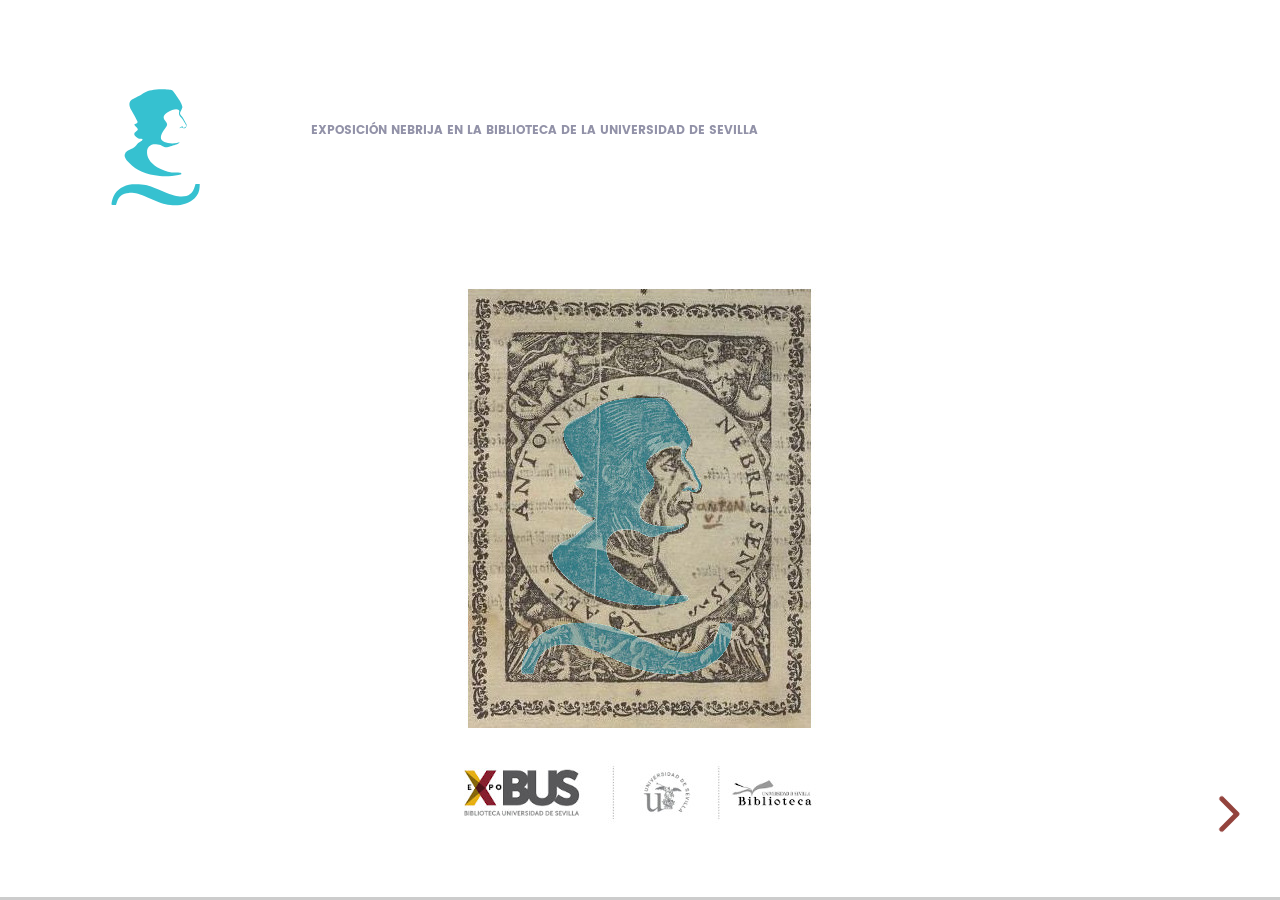
==== commit 4a66ffee: "13 de octubre 02" ====
--- a/nebrija/index.html
+++ b/nebrija/index.html
@@ -55,7 +55,7 @@
 			<div>
 				<h1 class="tituloSala" style="margin-top: 12px;text-align: center;">1. Gramáticas</h1>
 					<img src="imagenes/vitrinaSala1_num.png">
-				<div class="reproductores" style="height: 30em;width:95%;border:solid 0px red;margin: auto;">
+				<div class="reproductores" style="height: 30em;width:95%;">
 					<iframe src="S1_gramatica.html" frameborder="0" style="height: 30em;width:100%;"></iframe>
 				</div>		
 			</div>
@@ -90,8 +90,8 @@
 			<!--<div class="content" style="text-align: center;">-->
 				<h1 class="tituloSala" style="margin-top: 12px;text-align: center;">2. Diccionarios</h1>
 				<img src="imagenes/vitrinaSala2_num.png">
-				<div class="reproductores" style="height: 30em;width:100%;border:solid 0px red;margin: auto;">
-					<iframe src="S2_diccionarios.html" frameborder="0" style="height: 30em;width:99%;""></iframe>
+				<div class="reproductores" style="height: 30em;width:100%;">
+					<iframe src="S2_diccionarios.html" frameborder="0" style="height: 30em;width:99%;"></iframe>
 				</div>		
 			</div>
 		</div>
@@ -130,8 +130,8 @@
 		<!--<div class="content" style="text-align: center;">-->
 			<h1 class="tituloSala" style="margin-top: 12px;text-align: center;">3. Ediciones y Comentos</h1>
 			<img src="imagenes/vitrinaSala3_num.png">
-			<div class="reproductores" style="height: 30em;width:100%;border:solid 0px red;margin: auto;">
-				<iframe src="S3_comentos.html" frameborder="0" style="height: 30em;width:99%;""></iframe>
+			<div class="reproductores" style="height: 30em;width:100%;">
+				<iframe src="S3_comentos.html" frameborder="0" style="height: 30em;width:99%;"></iframe>
 			</div>		
 		</div>
 	</div>
@@ -149,8 +149,8 @@
 		<!--<div class="content" style="text-align: center;">-->
 			<h1 class="tituloSala" style="margin-top: 12px;text-align: center;">4. La imprenta granadina de los Nebrija</h1>
 			<img src="imagenes/vitrinaSala4_num.png">
-			<div class="reproductores" style="height: 30em;width:100%;border:solid 0px red;margin: auto;">
-				<iframe src="S4_imprenta.html" frameborder="0" style="height: 30em;width:99%;""></iframe>
+			<div class="reproductores" style="height: 30em;width:100%;">
+				<iframe src="S4_imprenta.html" frameborder="0" style="height: 30em;width:99%;"></iframe>
 			</div>		
 		</div>
 	</div>
@@ -168,8 +168,8 @@
 		<!--<div class="content" style="text-align: center;">-->
 			<h1 class="tituloSala" style="margin-top: 12px;text-align: center;">5. Tradición Escolar</h1>
 			<img src="imagenes/vitrinaSala5_num.png">
-			<div class="reproductores" style="height: 30em;width:100%;border:solid 0px red;margin: auto;">
-				<iframe src="S5_tradicionEscolar.html" frameborder="0" style="height: 30em;width:99%;""></iframe>
+			<div class="reproductores" style="height: 30em;width:100%;">
+				<iframe src="S5_tradicionEscolar.html" frameborder="0" style="height: 30em;width:99%;"></iframe>
 			</div>		
 		</div>
 	</div>
@@ -187,8 +187,8 @@
 		<!--<div class="content" style="text-align: center;">-->
 			<h1 class="tituloSala" style="margin-top: 12px;text-align: center;">6. Homenajes y Exposiciones</h1>
 			<img src="imagenes/vitrinaSala6_num.png">
-			<div class="reproductores" style="height: 30em;width:100%;border:solid 0px red;margin: auto;">
-				<iframe src="S6_homenajesExposiciones.html" frameborder="0" style="height: 30em;width:99%;""></iframe>
+			<div class="reproductores" style="height: 30em;width:100%;">
+				<iframe src="S6_homenajesExposiciones.html" frameborder="0" style="height: 30em;width:99%;"></iframe>
 			</div>		
 		</div>
 	</div>
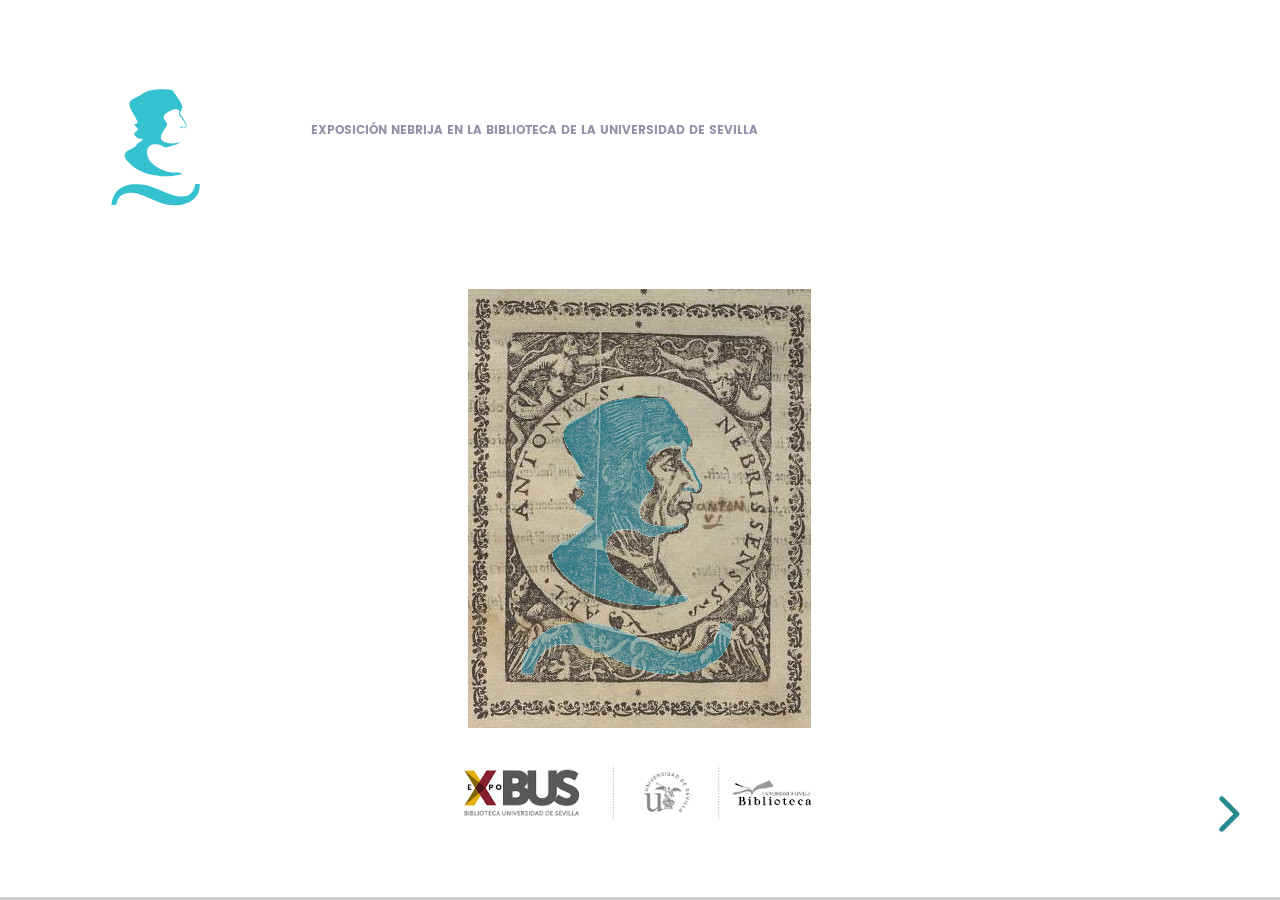
==== commit bbf2cfcd: "Añadida inspiracion 02" ====
--- a/nebrija/index.html
+++ b/nebrija/index.html
@@ -196,6 +196,7 @@
 <!---end SECTION------------------------------------------------------------------->
 
 <!---SECTION------------------------------------------------------------------->
+<section>
 <section id="creditos">
 	<div class="grid-wrapper">
 		<div class="header">
@@ -206,6 +207,27 @@
 			<h1>Créditos</h1> Organiza: Biblioteca de la Universidad de Sevilla <br><br>Comisarios científicos: Juan Montero Delgado, José Solís de los Santos <br><br>Textos: José Solís de los Santos <br><br>Fichas técnicas y comentarios: Juan Montero Delgado, José Solís de los Santos, Eduardo Peñalver Gómez, José Javier Rodríguez Toro, Juan Francisco Reyes Montero, Pablo Amador Outón <br><br>Diseño y montaje: Eduardo Peñalver Gómez, Juan Ángel González García, Almudena Iturri Franco, Ana Sancho Miró, Javier Villanueva Gonzalo, Susana Bando Berbís <br><br>Diseño y montaje (Audioguía): Lizeth Gutiérrez Mamani, Belén García Camino, Carmen Iglesias Trujillo, Rubén Díaz Pérez, Julio Moreno Linares, Javier Escudero Infante <br><br>Fotografía y digitalización: Javier Villanueva Gonzalo, Eva Mª Ballesteros Moreno, Carmen Fernández Madrazo, Carmen Marín Alberdi, Alicia Partida García, Mª Dolores de Segalerva Martínez-Esparza
 		</div>
 	</div>
+</section>
+<section>
+	<div class="grid-wrapper">
+		<p>han inspirado/influenciado esta aplicación...</p>
+		<div>
+		<div style="display:inline-block;">
+			<img width="40%" src="imagenes/unicornio3.svg" style="padding:2%;" alt="BladeRunner">
+			<img width="40%" src="imagenes/bike-svgrepo-com.svg" style="padding:2%;" alt="bicycle">
+		</div>
+		<div style="display:inline-block;">
+			<img width="40%" src="imagenes/linux-svgrepo-com.svg" style="padding:2%;" alt="Open Software">
+			<img width="40%" src="imagenes/Internet_Archive.svg" style="padding:2%;" alt="IA">
+		</div>
+		<div style="display:inline-block;">
+			<img width="40%" src="imagenes/Wikipedia-logo-v2-bw.svg" style="padding:2%;" alt="wiki">
+			<img width="40%" src="imagenes/youtube-svgrepo-com.svg" style="padding:2%;" alt="ytb">
+		</div>
+		</div>
+	</div>
+</section>
+
 </section>
 <!---end SECTION------------------------------------------------------------------->
 
